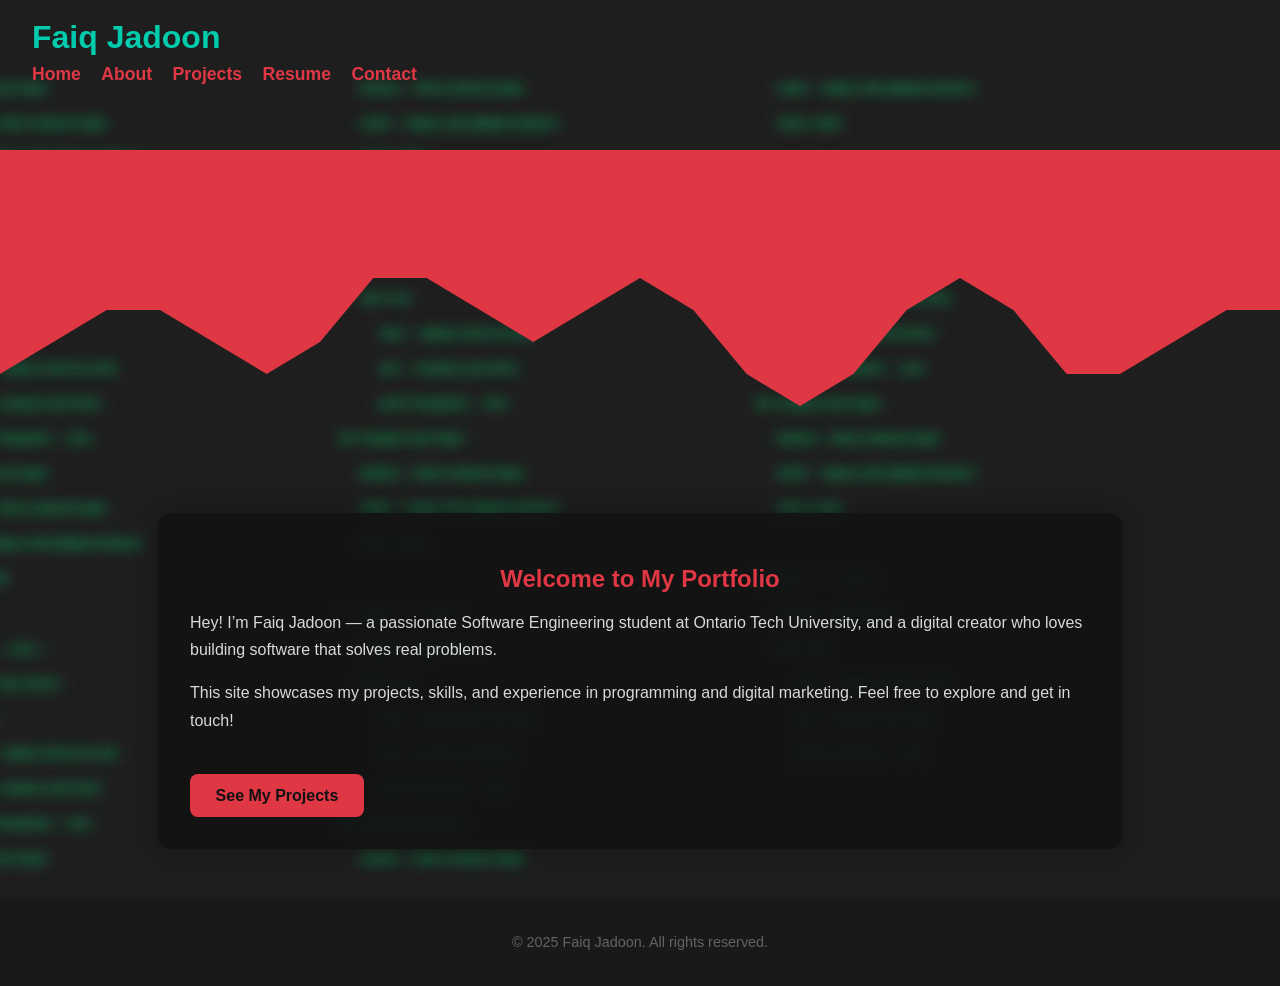
==== index.html @ e1c43348 "Add files via upload" ====
<!DOCTYPE html>
<html lang="en">
<head>
  <meta charset="UTF-8" />
  <meta name="viewport" content="width=device-width, initial-scale=1" />
  <title>Faiq Jadoon | Home</title>
  <link rel="stylesheet" href="https://cdnjs.cloudflare.com/ajax/libs/font-awesome/6.4.0/css/all.min.css" />
  <style>
    body {
      margin: 0;
      padding: 0;
      font-family: Arial, sans-serif;
      color: #e0e0e0;
      background-image: url('blurred-code.jpg');
      background-size: cover;
      background-position: center;
      background-attachment: fixed;
      background-repeat: no-repeat;
      background-color: #121212;
      filter: brightness(0.97);
      position: relative;
      min-height: 100vh;
    }

    .hero-bg {
      position: absolute;
      top: 150px;
      left: 0;
      width: 100%;
      height: 320px;
      overflow: hidden;
      z-index: -1;
    }

    .hero-bg svg {
      display: block;
      width: 100%;
      height: 100%;
    }

    .hero-bg path {
      fill: #e63946 !important; /* Red wave */
      fill-opacity: 1 !important;
    }

    header {
      background-color: transparent;
      padding: 1.2rem 2rem 0.5rem 2rem;
      position: relative;
      z-index: 10;
      display: flex;
      flex-direction: column;
    }

    header h1 {
      margin: 0;
      color: #00d1b2; /* Your name stays blue */
    }

    nav {
      margin-top: 0.5rem;
    }

    nav a {
      color: #e63946; /* Nav links in red */
      text-decoration: none;
      margin-right: 1rem;
      font-weight: bold;
      font-size: 1.1rem;
    }

    nav a:hover {
      text-decoration: underline;
      color: #b02630; /* Darker red on hover */
    }

    .main-content {
      max-width: 900px;
      margin: 420px auto 50px;
      background-color: rgba(18, 18, 18, 0.85);
      backdrop-filter: blur(5px);
      border-radius: 12px;
      padding: 2rem;
      box-shadow: 0 0 25px rgba(0, 0, 0, 0.3);
    }

    h2 {
      color: #e63946; /* Red heading */
      margin-bottom: 1rem;
      text-align: center;
    }

    p {
      line-height: 1.7;
      margin-bottom: 1rem;
    }

    a.button-primary {
      background-color: #e63946;
      color: #121212;
      padding: 0.8rem 1.6rem;
      border-radius: 8px;
      text-decoration: none;
      font-weight: bold;
      display: inline-block;
      margin-top: 1.5rem;
      transition: background-color 0.3s ease;
    }

    a.button-primary:hover {
      background-color: #b02630;
    }

    footer {
      text-align: center;
      padding: 1rem;
      background-color: #1a1a1a;
      color: #666;
      font-size: 0.9rem;
      position: relative;
      z-index: 10;
    }
  </style>
</head>
<body>

  <header>
    <h1>Faiq Jadoon</h1>
    <nav>
      <a href="index.html">Home</a>
      <a href="about.html">About</a>
      <a href="projects.html">Projects</a>
      <a href="resume.html">Resume</a>
      <a href="contact.html">Contact</a>
    </nav>
  </header>

  <div class="hero-bg">
    <svg viewBox="0 0 1440 320" preserveAspectRatio="none">
      <path
        d="M0,224L60,192L120,160L180,160L240,192L300,224L360,192L420,128L480,128L540,160L600,192L660,160L720,128L780,160L840,224L900,256L960,224L1020,160L1080,128L1140,160L1200,224L1260,224L1320,192L1380,160L1440,160L1440,0L0,0Z">
      </path>
    </svg>
  </div>

  <main class="main-content">
    <h2>Welcome to My Portfolio</h2>
    <p>
      Hey! I’m Faiq Jadoon — a passionate Software Engineering student at Ontario Tech University,
      and a digital creator who loves building software that solves real problems.
    </p>
    <p>
      This site showcases my projects, skills, and experience in programming and digital marketing.
      Feel free to explore and get in touch!
    </p>

    <a href="projects.html" class="button-primary">See My Projects</a>
  </main>

  <footer>
    <p>© 2025 Faiq Jadoon. All rights reserved.</p>
  </footer>

</body>
</html>
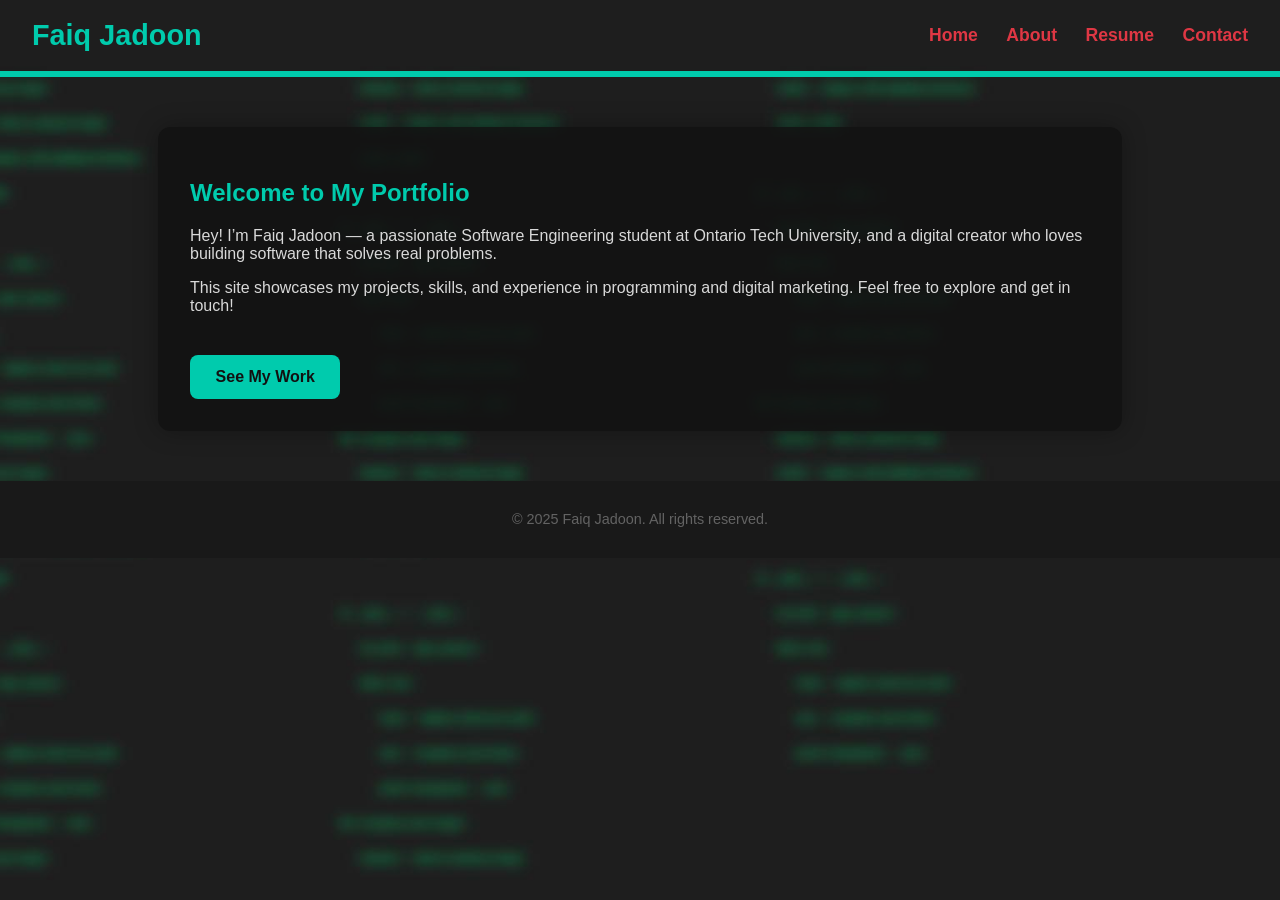
==== commit 26d9c02f: "Add files via upload" ====
--- a/index.html
+++ b/index.html
@@ -10,73 +10,58 @@
       margin: 0;
       padding: 0;
       font-family: Arial, sans-serif;
-      color: #e0e0e0;
       background-image: url('blurred-code.jpg');
       background-size: cover;
       background-position: center;
       background-attachment: fixed;
       background-repeat: no-repeat;
       background-color: #121212;
+      color: #e0e0e0;
       filter: brightness(0.97);
-      position: relative;
       min-height: 100vh;
-    }
-
-    .hero-bg {
-      position: absolute;
-      top: 150px;
-      left: 0;
-      width: 100%;
-      height: 320px;
-      overflow: hidden;
-      z-index: -1;
-    }
-
-    .hero-bg svg {
-      display: block;
-      width: 100%;
-      height: 100%;
-    }
-
-    .hero-bg path {
-      fill: #e63946 !important; /* Red wave */
-      fill-opacity: 1 !important;
     }
 
     header {
       background-color: transparent;
-      padding: 1.2rem 2rem 0.5rem 2rem;
+      padding: 1.2rem 2rem;
+      display: flex;
+      align-items: center;
+      justify-content: space-between;
       position: relative;
       z-index: 10;
-      display: flex;
-      flex-direction: column;
     }
 
     header h1 {
       margin: 0;
-      color: #00d1b2; /* Your name stays blue */
-    }
-
-    nav {
-      margin-top: 0.5rem;
+      color: #00d1b2;
+      font-size: 1.8rem;
     }
 
     nav a {
-      color: #e63946; /* Nav links in red */
+      color: #e63946;
       text-decoration: none;
-      margin-right: 1rem;
+      margin-left: 1.5rem;
       font-weight: bold;
       font-size: 1.1rem;
     }
 
     nav a:hover {
       text-decoration: underline;
-      color: #b02630; /* Darker red on hover */
+    }
+
+    hr.nav-divider {
+      border: none;
+      height: 6px;
+      background-color: #00d1b2;
+      margin: 0;
+      width: 100%;
+      position: relative;
+      z-index: 10;
     }
 
     .main-content {
       max-width: 900px;
-      margin: 420px auto 50px;
+      margin: 50px auto;
       background-color: rgba(18, 18, 18, 0.85);
       backdrop-filter: blur(5px);
       border-radius: 12px;
@@ -84,19 +69,12 @@
       box-shadow: 0 0 25px rgba(0, 0, 0, 0.3);
     }
 
-    h2 {
-      color: #e63946; /* Red heading */
-      margin-bottom: 1rem;
-      text-align: center;
-    }
-
-    p {
-      line-height: 1.7;
-      margin-bottom: 1rem;
+    h1, h2 {
+      color: #00d1b2;
     }
 
     a.button-primary {
-      background-color: #e63946;
+      background-color: #00d1b2;
       color: #121212;
       padding: 0.8rem 1.6rem;
       border-radius: 8px;
@@ -108,7 +86,7 @@
     }
 
     a.button-primary:hover {
-      background-color: #b02630;
+      background-color: #00b89c;
     }
 
     footer {
@@ -117,31 +95,22 @@
       background-color: #1a1a1a;
       color: #666;
       font-size: 0.9rem;
-      position: relative;
-      z-index: 10;
+      margin-top: 50px;
     }
   </style>
 </head>
 <body>
-
   <header>
     <h1>Faiq Jadoon</h1>
     <nav>
       <a href="index.html">Home</a>
       <a href="about.html">About</a>
-      <a href="projects.html">Projects</a>
+      <!-- <a href="projects.html">Projects</a> -->
       <a href="resume.html">Resume</a>
       <a href="contact.html">Contact</a>
     </nav>
   </header>
-
-  <div class="hero-bg">
-    <svg viewBox="0 0 1440 320" preserveAspectRatio="none">
-      <path
-        d="M0,224L60,192L120,160L180,160L240,192L300,224L360,192L420,128L480,128L540,160L600,192L660,160L720,128L780,160L840,224L900,256L960,224L1020,160L1080,128L1140,160L1200,224L1260,224L1320,192L1380,160L1440,160L1440,0L0,0Z">
-      </path>
-    </svg>
-  </div>
+  <hr class="nav-divider" />
 
   <main class="main-content">
     <h2>Welcome to My Portfolio</h2>
@@ -154,12 +123,11 @@
       Feel free to explore and get in touch!
     </p>
 
-    <a href="projects.html" class="button-primary">See My Projects</a>
+    <a href="about.html" class="button-primary">See My Work</a>
   </main>
 
   <footer>
     <p>© 2025 Faiq Jadoon. All rights reserved.</p>
   </footer>
-
 </body>
 </html>
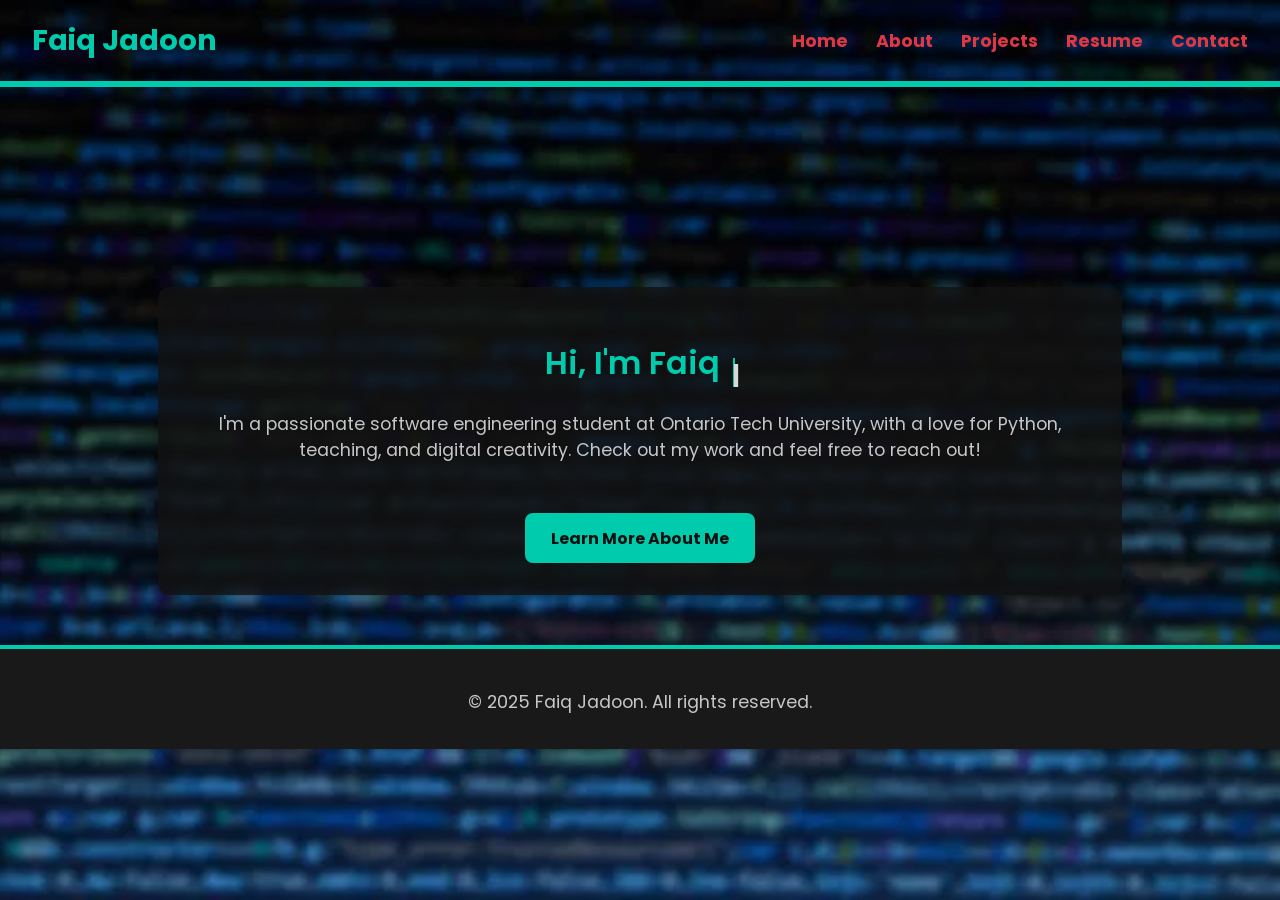
==== commit 6d1c5b74: "Add files via upload" ====
--- a/index.html
+++ b/index.html
@@ -5,19 +5,21 @@
   <meta name="viewport" content="width=device-width, initial-scale=1" />
   <title>Faiq Jadoon | Home</title>
   <link rel="stylesheet" href="https://cdnjs.cloudflare.com/ajax/libs/font-awesome/6.4.0/css/all.min.css" />
+  <link href="https://fonts.googleapis.com/css2?family=Poppins:wght@400;600&display=swap" rel="stylesheet">
   <style>
     body {
       margin: 0;
       padding: 0;
-      font-family: Arial, sans-serif;
+      font-family: 'Poppins', sans-serif;
+      color: #e0e0e0;
       background-image: url('blurred-code.jpg');
       background-size: cover;
       background-position: center;
       background-attachment: fixed;
       background-repeat: no-repeat;
       background-color: #121212;
-      color: #e0e0e0;
       filter: brightness(0.97);
+      position: relative;
       min-height: 100vh;
     }
 
@@ -43,6 +45,7 @@
       margin-left: 1.5rem;
       font-weight: bold;
       font-size: 1.1rem;
+      transition: text-decoration 0.3s ease;
     }
 
     nav a:hover {
@@ -55,22 +58,44 @@
       background-color: #00d1b2;
       margin: 0;
       width: 100%;
-      position: relative;
-      z-index: 10;
     }
 
     .main-content {
       max-width: 900px;
-      margin: 50px auto;
+      margin: 200px auto 50px;
       background-color: rgba(18, 18, 18, 0.85);
       backdrop-filter: blur(5px);
       border-radius: 12px;
       padding: 2rem;
       box-shadow: 0 0 25px rgba(0, 0, 0, 0.3);
+      text-align: center;
     }
 
-    h1, h2 {
+    .typing-text {
+      font-size: 32px;
+      font-weight: 600;
       color: #00d1b2;
+    }
+
+    .cursor {
+      display: inline-block;
+      background-color: #00d1b2;
+      width: 2px;
+      height: 1.2em;
+      animation: blink 0.7s steps(1) infinite;
+      vertical-align: bottom;
+      margin-left: 5px;
+    }
+
+    @keyframes blink {
+      0%, 50% { opacity: 1; }
+      51%, 100% { opacity: 0; }
+    }
+
+    p {
+      font-size: 1.1rem;
+      margin-top: 1.5rem;
+      color: #ccc;
     }
 
     a.button-primary {
@@ -81,7 +106,7 @@
       text-decoration: none;
       font-weight: bold;
       display: inline-block;
-      margin-top: 1.5rem;
+      margin-top: 2rem;
       transition: background-color 0.3s ease;
     }
 
@@ -93,19 +118,42 @@
       text-align: center;
       padding: 1rem;
       background-color: #1a1a1a;
-      color: #666;
+      color: #888;
       font-size: 0.9rem;
-      margin-top: 50px;
+      position: relative;
+      z-index: 10;
+      border-top: 4px solid #00d1b2;
+    }
+
+    @media (max-width: 768px) {
+      header {
+        flex-direction: column;
+        align-items: flex-start;
+      }
+
+      nav {
+        margin-top: 1rem;
+      }
+
+      .main-content {
+        margin-top: 150px;
+        padding: 1.5rem;
+      }
+
+      .typing-text {
+        font-size: 24px;
+      }
     }
   </style>
 </head>
 <body>
+
   <header>
     <h1>Faiq Jadoon</h1>
     <nav>
       <a href="index.html">Home</a>
       <a href="about.html">About</a>
-      <!-- <a href="projects.html">Projects</a> -->
+      <a href="projects.html">Projects</a>
       <a href="resume.html">Resume</a>
       <a href="contact.html">Contact</a>
     </nav>
@@ -113,21 +161,32 @@
   <hr class="nav-divider" />
 
   <main class="main-content">
-    <h2>Welcome to My Portfolio</h2>
+    <h2><span class="typing-text"></span><span class="cursor">|</span></h2>
     <p>
-      Hey! I’m Faiq Jadoon — a passionate Software Engineering student at Ontario Tech University,
-      and a digital creator who loves building software that solves real problems.
-    </p>
-    <p>
-      This site showcases my projects, skills, and experience in programming and digital marketing.
-      Feel free to explore and get in touch!
+      I'm a passionate software engineering student at Ontario Tech University, with a love for Python, teaching, and digital creativity. Check out my work and feel free to reach out!
     </p>
 
-    <a href="about.html" class="button-primary">See My Work</a>
+    <a href="about.html" class="button-primary">Learn More About Me</a>
   </main>
 
   <footer>
     <p>© 2025 Faiq Jadoon. All rights reserved.</p>
   </footer>
+
+  <script>
+    const text = "Hi, I'm Faiq Jadoon";
+    let index = 0;
+
+    function typeEffect() {
+      if (index < text.length) {
+        document.querySelector(".typing-text").innerHTML += text.charAt(index);
+        index++;
+        setTimeout(typeEffect, 100);
+      }
+    }
+
+    window.onload = typeEffect;
+  </script>
+
 </body>
 </html>
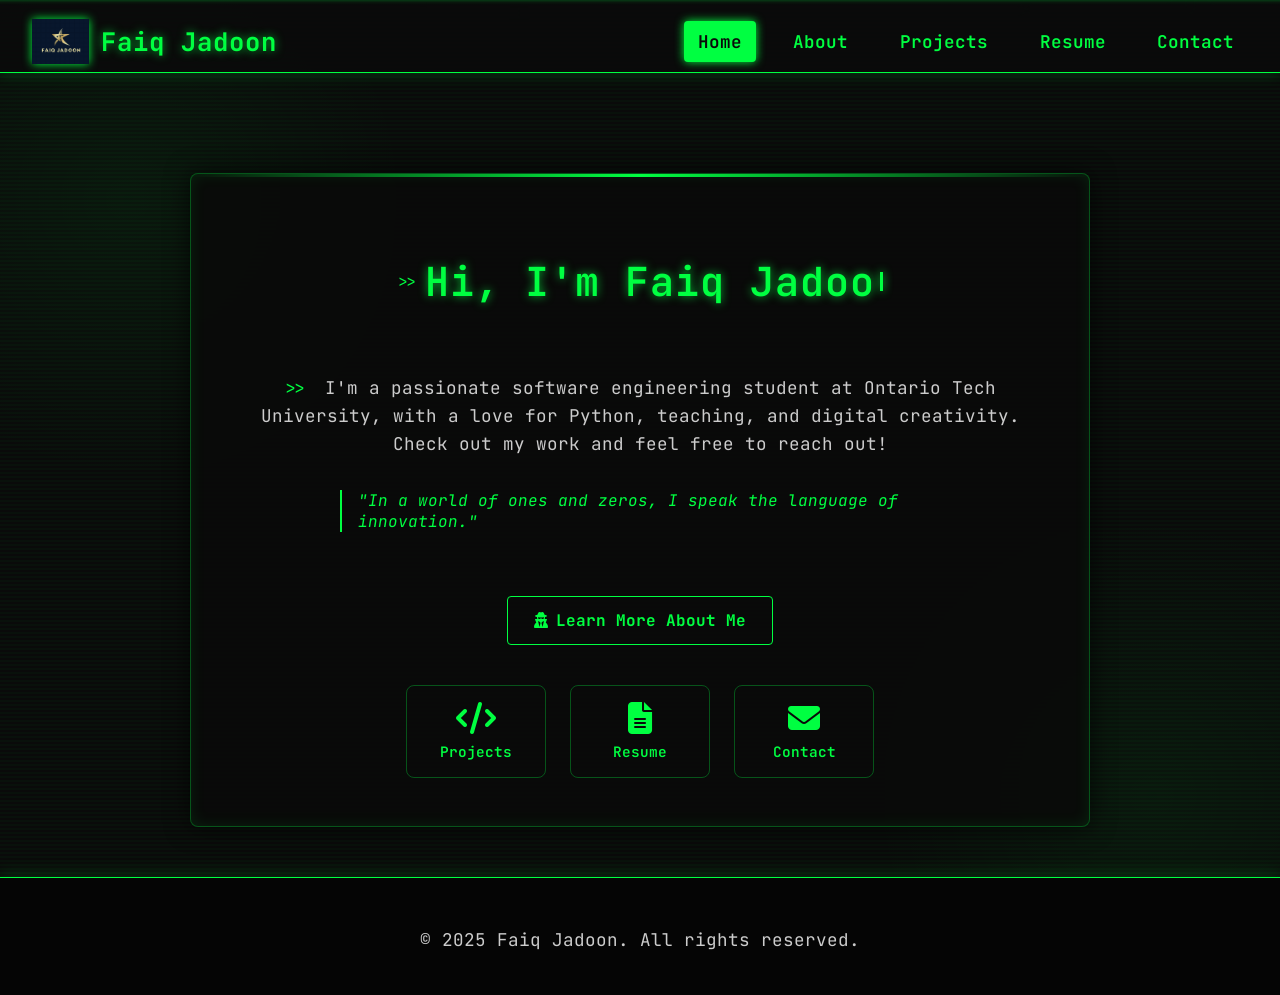
==== commit f2ac2394: "Add files via upload" ====
--- a/index.html
+++ b/index.html
@@ -5,168 +5,469 @@
   <meta name="viewport" content="width=device-width, initial-scale=1" />
   <title>Faiq Jadoon | Home</title>
   <link rel="stylesheet" href="https://cdnjs.cloudflare.com/ajax/libs/font-awesome/6.4.0/css/all.min.css" />
-  <link href="https://fonts.googleapis.com/css2?family=Poppins:wght@400;600&display=swap" rel="stylesheet">
+  <link rel="icon" type="image/png" href="logo.png">
+  <link href="https://fonts.googleapis.com/css2?family=JetBrains+Mono:wght@400;600&family=Poppins:wght@400;600&display=swap" rel="stylesheet">
   <style>
+    :root {
+      --hacker-green: #00ff41;
+      --hacker-dark: #0a0a0a;
+      --hacker-darker: #050505;
+      --hacker-gray: #1a1a1a;
+      --accent-red: #e63946;
+    }
+    
+    * {
+      box-sizing: border-box;
+    }
+    
     body {
       margin: 0;
       padding: 0;
-      font-family: 'Poppins', sans-serif;
-      color: #e0e0e0;
-      background-image: url('blurred-code.jpg');
-      background-size: cover;
-      background-position: center;
-      background-attachment: fixed;
-      background-repeat: no-repeat;
-      background-color: #121212;
-      filter: brightness(0.97);
+      font-family: 'JetBrains Mono', monospace;
+      color: var(--hacker-green);
+      background-color: var(--hacker-dark);
+      background-image: 
+        radial-gradient(circle at 10% 20%, rgba(0, 255, 65, 0.05) 0%, transparent 20%),
+        radial-gradient(circle at 90% 80%, rgba(0, 255, 65, 0.05) 0%, transparent 20%);
+      min-height: 100vh;
       position: relative;
-      min-height: 100vh;
-    }
-
+      overflow-x: hidden;
+    }
+    
+    body::before {
+      content: "";
+      position: fixed;
+      top: 0;
+      left: 0;
+      width: 100%;
+      height: 100%;
+      background: 
+        repeating-linear-gradient(
+          0deg,
+          transparent,
+          transparent 2px,
+          rgba(0, 255, 65, 0.03) 2px,
+          rgba(0, 255, 65, 0.03) 4px
+        );
+      pointer-events: none;
+      z-index: -1;
+    }
+    
+    .scanline {
+      position: fixed;
+      top: 0;
+      left: 0;
+      width: 100%;
+      height: 5px;
+      background: linear-gradient(
+        to bottom,
+        rgba(0, 255, 65, 0.2),
+        rgba(0, 255, 65, 0.05),
+        transparent
+      );
+      animation: scan 8s linear infinite;
+      pointer-events: none;
+      z-index: 999;
+    }
+    
+    @keyframes scan {
+      0% {
+        top: 0%;
+      }
+      100% {
+        top: 100%;
+      }
+    }
+    
     header {
-      background-color: transparent;
-      padding: 1.2rem 2rem;
+      background-color: rgba(10, 10, 10, 0.9);
+      padding: 1.2rem 2rem 0.5rem 2rem;
+      display: flex;
+      justify-content: space-between;
+      align-items: center;
+      border-bottom: 1px solid var(--hacker-green);
+      box-shadow: 0 0 15px rgba(0, 255, 65, 0.2);
+      position: sticky;
+      top: 0;
+      z-index: 100;
+    }
+    
+    .logo-container {
       display: flex;
       align-items: center;
-      justify-content: space-between;
+    }
+    
+    .logo-container img {
+      height: 45px;
+      margin-right: 12px;
+      filter: drop-shadow(0 0 5px var(--hacker-green));
+    }
+    
+    .logo-container h1 {
+      margin: 0;
+      color: var(--hacker-green);
+      font-size: 1.6rem;
+      text-shadow: 0 0 10px rgba(0, 255, 65, 0.7);
+      letter-spacing: 1px;
+    }
+    
+    nav {
+      display: flex;
+      gap: 1.5rem;
+    }
+    
+    nav a {
+      color: var(--hacker-green);
+      text-decoration: none;
+      font-weight: 600;
+      font-size: 1.1rem;
+      padding: 0.5rem 0.8rem;
+      border: 1px solid transparent;
+      border-radius: 4px;
+      transition: all 0.3s ease;
       position: relative;
-      z-index: 10;
-    }
-
-    header h1 {
-      margin: 0;
-      color: #00d1b2;
-      font-size: 1.8rem;
-    }
-
-    nav a {
-      color: #e63946;
-      text-decoration: none;
-      margin-left: 1.5rem;
-      font-weight: bold;
-      font-size: 1.1rem;
-      transition: text-decoration 0.3s ease;
-    }
-
+      overflow: hidden;
+    }
+    
+    nav a::before {
+      content: "";
+      position: absolute;
+      top: 0;
+      left: -100%;
+      width: 100%;
+      height: 100%;
+      background: linear-gradient(
+        90deg,
+        transparent,
+        rgba(0, 255, 65, 0.2),
+        transparent
+      );
+      transition: left 0.5s;
+    }
+    
+    nav a:hover::before {
+      left: 100%;
+    }
+    
     nav a:hover {
-      text-decoration: underline;
-    }
-
-    hr.nav-divider {
-      border: none;
-      height: 6px;
-      background-color: #00d1b2;
-      margin: 0;
-      width: 100%;
-    }
-
+      color: var(--hacker-dark);
+      background-color: var(--hacker-green);
+      box-shadow: 0 0 15px var(--hacker-green);
+      text-shadow: 0 0 5px rgba(0, 0, 0, 0.8);
+    }
+    
+    .nav-active {
+      color: var(--hacker-dark);
+      background-color: var(--hacker-green);
+      box-shadow: 0 0 10px var(--hacker-green);
+    }
+    
     .main-content {
       max-width: 900px;
-      margin: 200px auto 50px;
-      background-color: rgba(18, 18, 18, 0.85);
+      margin: 100px auto 50px;
+      background-color: rgba(10, 10, 10, 0.85);
       backdrop-filter: blur(5px);
-      border-radius: 12px;
-      padding: 2rem;
-      box-shadow: 0 0 25px rgba(0, 0, 0, 0.3);
+      border-radius: 8px;
+      padding: 3rem;
+      box-shadow: 
+        0 0 25px rgba(0, 0, 0, 0.7),
+        inset 0 0 15px rgba(0, 255, 65, 0.1);
+      border: 1px solid rgba(0, 255, 65, 0.3);
+      position: relative;
+      overflow: hidden;
       text-align: center;
     }
-
+    
+    .main-content::before {
+      content: "";
+      position: absolute;
+      top: 0;
+      left: 0;
+      width: 100%;
+      height: 3px;
+      background: linear-gradient(90deg, transparent, var(--hacker-green), transparent);
+      animation: glow 3s infinite;
+    }
+    
+    @keyframes glow {
+      0%, 100% {
+        opacity: 0.3;
+      }
+      50% {
+        opacity: 1;
+      }
+    }
+    
+    .terminal-prompt {
+      color: var(--hacker-green);
+      margin-right: 0.5rem;
+    }
+    
+    .typing-container {
+      display: flex;
+      align-items: center;
+      justify-content: center;
+      margin-bottom: 2rem;
+    }
+    
     .typing-text {
-      font-size: 32px;
+      font-size: 2.5rem;
       font-weight: 600;
-      color: #00d1b2;
-    }
-
+      color: var(--hacker-green);
+      text-shadow: 0 0 10px rgba(0, 255, 65, 0.7);
+      letter-spacing: 1px;
+    }
+    
     .cursor {
       display: inline-block;
-      background-color: #00d1b2;
-      width: 2px;
+      background-color: var(--hacker-green);
+      width: 3px;
       height: 1.2em;
       animation: blink 0.7s steps(1) infinite;
       vertical-align: bottom;
       margin-left: 5px;
-    }
-
+      box-shadow: 0 0 10px var(--hacker-green);
+    }
+    
     @keyframes blink {
       0%, 50% { opacity: 1; }
       51%, 100% { opacity: 0; }
     }
-
+    
     p {
       font-size: 1.1rem;
       margin-top: 1.5rem;
       color: #ccc;
-    }
-
-    a.button-primary {
-      background-color: #00d1b2;
-      color: #121212;
+      line-height: 1.6;
+    }
+    
+    .hacker-quote {
+      font-style: italic;
+      color: var(--hacker-green);
+      border-left: 2px solid var(--hacker-green);
+      padding-left: 1rem;
+      margin: 2rem auto;
+      max-width: 600px;
+      text-align: left;
+    }
+    
+    .button-primary {
+      background-color: transparent;
+      color: var(--hacker-green);
       padding: 0.8rem 1.6rem;
-      border-radius: 8px;
+      border-radius: 4px;
       text-decoration: none;
       font-weight: bold;
-      display: inline-block;
+      display: inline-flex;
+      align-items: center;
+      gap: 0.5rem;
       margin-top: 2rem;
-      transition: background-color 0.3s ease;
-    }
-
-    a.button-primary:hover {
-      background-color: #00b89c;
-    }
-
-    footer {
+      border: 1.5px solid var(--hacker-green);
+      transition: all 0.3s ease;
+      position: relative;
+      overflow: hidden;
+    }
+    
+    .button-primary::before {
+      content: "";
+      position: absolute;
+      top: 0;
+      left: -100%;
+      width: 100%;
+      height: 100%;
+      background: linear-gradient(
+        90deg,
+        transparent,
+        rgba(0, 255, 65, 0.2),
+        transparent
+      );
+      transition: left 0.5s;
+    }
+    
+    .button-primary:hover::before {
+      left: 100%;
+    }
+    
+    .button-primary:hover {
+      background-color: var(--hacker-green);
+      color: var(--hacker-dark);
+      box-shadow: 0 0 20px var(--hacker-green);
+      text-shadow: 0 0 5px rgba(0, 0, 0, 0.8);
+    }
+    
+    .quick-links {
+      display: flex;
+      justify-content: center;
+      gap: 1.5rem;
+      margin-top: 2.5rem;
+      flex-wrap: wrap;
+    }
+    
+    .quick-link {
+      display: flex;
+      flex-direction: column;
+      align-items: center;
+      text-decoration: none;
+      color: var(--hacker-green);
+      transition: all 0.3s ease;
+      padding: 1rem;
+      border-radius: 8px;
+      border: 1px solid rgba(0, 255, 65, 0.3);
+      width: 140px;
+    }
+    
+    .quick-link:hover {
+      transform: translateY(-5px);
+      box-shadow: 0 5px 15px rgba(0, 255, 65, 0.3);
+      background-color: rgba(0, 255, 65, 0.1);
+    }
+    
+    .quick-link i {
+      font-size: 2rem;
+      margin-bottom: 0.5rem;
+    }
+    
+    .quick-link span {
+      font-size: 0.9rem;
+      font-weight: 600;
+    }
+    
+     footer {
       text-align: center;
-      padding: 1rem;
-      background-color: #1a1a1a;
-      color: #888;
+      padding: 1.5rem;
+      background-color: var(--hacker-darker);
+      color: var(--hacker-green);
       font-size: 0.9rem;
       position: relative;
       z-index: 10;
-      border-top: 4px solid #00d1b2;
-    }
-
+      border-top: 1px solid var(--hacker-green);
+      box-shadow: 0 -5px 15px rgba(0, 255, 65, 0.1);
+    }
+    
+    /* Matrix Rain Effect Container */
+    .matrix-container {
+      position: fixed;
+      top: 0;
+      left: 0;
+      width: 100%;
+      height: 100%;
+      pointer-events: none;
+      z-index: -1;
+      opacity: 0.1;
+    }
+    
+    /* Responsive Design */
     @media (max-width: 768px) {
       header {
+        padding: 1rem;
         flex-direction: column;
-        align-items: flex-start;
-      }
-
+        gap: 1rem;
+      }
+      
       nav {
-        margin-top: 1rem;
-      }
-
+        width: 100%;
+        justify-content: center;
+        flex-wrap: wrap;
+      }
+      
       .main-content {
-        margin-top: 150px;
+        margin: 60px 15px 30px;
         padding: 1.5rem;
       }
-
+      
       .typing-text {
-        font-size: 24px;
+        font-size: 1.8rem;
+      }
+      
+      .quick-links {
+        gap: 1rem;
+      }
+      
+      .quick-link {
+        width: 120px;
+        padding: 0.8rem;
+      }
+    }
+    
+    @media (max-width: 480px) {
+      .logo-container h1 {
+        font-size: 1.3rem;
+      }
+      
+      nav a {
+        font-size: 0.9rem;
+        padding: 0.4rem 0.6rem;
+      }
+      
+      .main-content {
+        padding: 1rem;
+      }
+      
+      .typing-text {
+        font-size: 1.5rem;
+      }
+      
+      .quick-link {
+        width: 100px;
+      }
+      
+      .quick-link i {
+        font-size: 1.5rem;
       }
     }
   </style>
 </head>
 <body>
-
+  <div class="scanline"></div>
+  <div class="matrix-container" id="matrixRain"></div>
+  
   <header>
-    <h1>Faiq Jadoon</h1>
+    <div class="logo-container">
+      <img src="logo.png" alt="Logo">
+      <h1>Faiq Jadoon</h1>
+    </div>
     <nav>
-      <a href="index.html">Home</a>
+      <a href="index.html" class="nav-active">Home</a>
       <a href="about.html">About</a>
       <a href="projects.html">Projects</a>
       <a href="resume.html">Resume</a>
       <a href="contact.html">Contact</a>
     </nav>
   </header>
-  <hr class="nav-divider" />
 
   <main class="main-content">
-    <h2><span class="typing-text"></span><span class="cursor">|</span></h2>
+    <div class="typing-container">
+      <span class="terminal-prompt">>></span>
+      <h2 class="typing-text"></h2>
+      <span class="cursor"></span>
+    </div>
+    
     <p>
-      I'm a passionate software engineering student at Ontario Tech University, with a love for Python, teaching, and digital creativity. Check out my work and feel free to reach out!
+      <span class="terminal-prompt">>></span> I'm a passionate software engineering student at Ontario Tech University, with a love for Python, teaching, and digital creativity. Check out my work and feel free to reach out!
     </p>
-
-    <a href="about.html" class="button-primary">Learn More About Me</a>
+    
+    <div class="hacker-quote">
+      "In a world of ones and zeros, I speak the language of innovation."
+    </div>
+
+    <a href="about.html" class="button-primary">
+      <i class="fas fa-user-secret"></i> Learn More About Me
+    </a>
+    
+    <div class="quick-links">
+      <a href="projects.html" class="quick-link">
+        <i class="fas fa-code"></i>
+        <span>Projects</span>
+      </a>
+      <a href="resume.html" class="quick-link">
+        <i class="fas fa-file-alt"></i>
+        <span>Resume</span>
+      </a>
+      <a href="contact.html" class="quick-link">
+        <i class="fas fa-envelope"></i>
+        <span>Contact</span>
+      </a>
+    </div>
   </main>
 
   <footer>
@@ -174,6 +475,7 @@
   </footer>
 
   <script>
+    // Typing effect
     const text = "Hi, I'm Faiq Jadoon";
     let index = 0;
 
@@ -185,8 +487,41 @@
       }
     }
 
-    window.onload = typeEffect;
+    // Simple matrix rain effect
+    function createMatrixRain() {
+      const container = document.getElementById('matrixRain');
+      const characters = '01アイウエオカキクケコサシスセソタチツテトナニヌネノハヒフヘホマミムメモヤユヨラリルレロワヲン';
+      
+      for (let i = 0; i < 50; i++) {
+        const drop = document.createElement('div');
+        drop.style.position = 'absolute';
+        drop.style.left = Math.random() * 100 + 'vw';
+        drop.style.top = Math.random() * -100 + 'px';
+        drop.style.color = 'var(--hacker-green)';
+        drop.style.fontSize = (Math.random() * 14 + 10) + 'px';
+        drop.style.opacity = Math.random() * 0.5 + 0.1;
+        drop.style.animation = `fall ${Math.random() * 10 + 5}s linear infinite`;
+        drop.style.animationDelay = Math.random() * 5 + 's';
+        drop.textContent = characters.charAt(Math.floor(Math.random() * characters.length));
+        container.appendChild(drop);
+      }
+      
+      // Add animation keyframes
+      const style = document.createElement('style');
+      style.textContent = `
+        @keyframes fall {
+          to {
+            top: 100vh;
+          }
+        }
+      `;
+      document.head.appendChild(style);
+    }
+
+    window.onload = function() {
+      typeEffect();
+      createMatrixRain();
+    };
   </script>
-
 </body>
-</html>
+</html>
